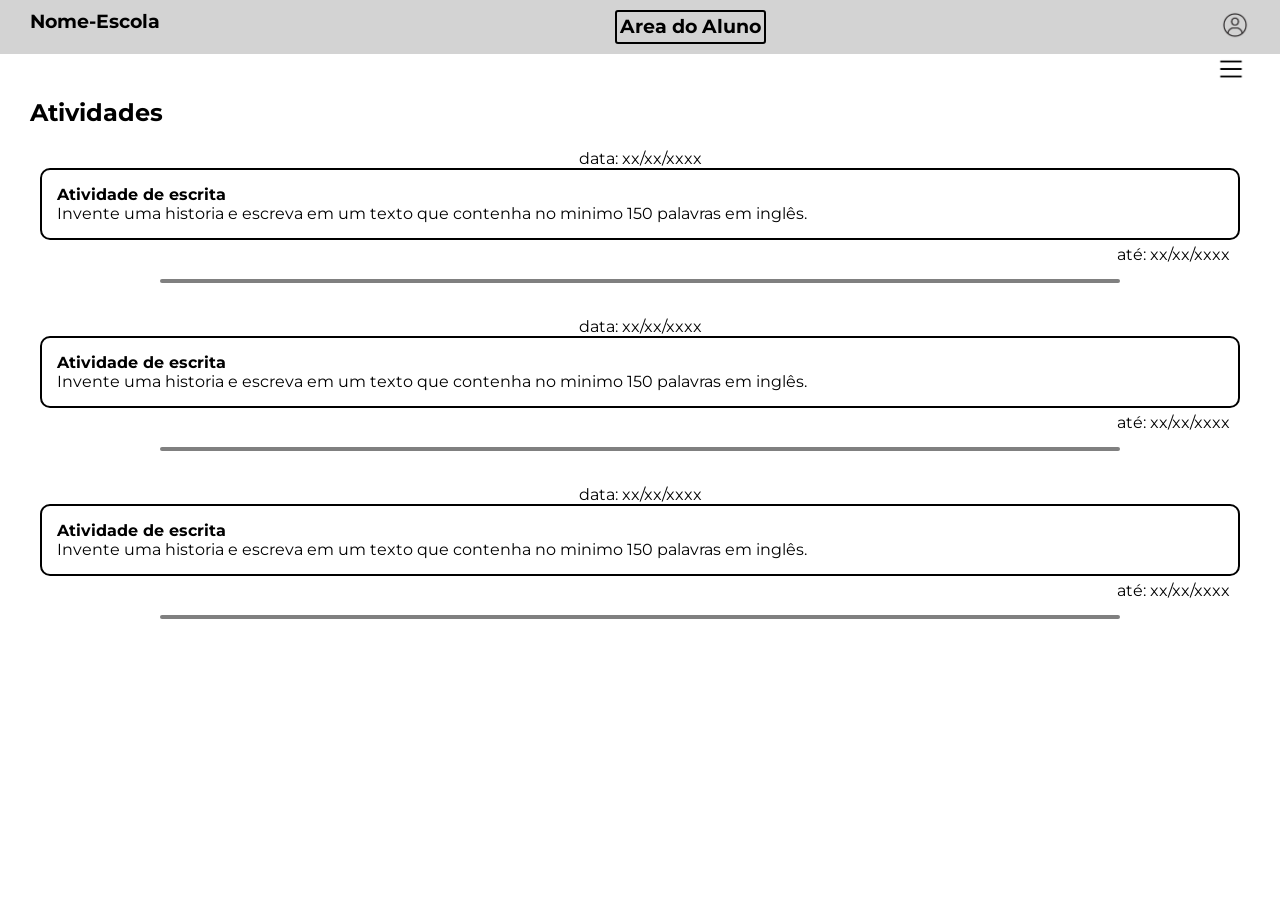
==== Coded_Prototipo/atividades.html @ 05624f1e "criação de paginas login_aluno, atividades, menus hamburguer e login funcional" ====
<!DOCTYPE html>
<html lang="pt-br">
<head>
    <meta charset="UTF-8">
    <meta name="viewport" content="width=device-width, initial-scale=1.0">
    <link rel="stylesheet" href="style.css">
    <title>Home aluno</title>
</head>
<body>
    <header class="header-user">
        <div class="header-item">
            <h3>Nome-Escola</h3>
        </div>
        <div class="header-item area-aluno">
            <h3>Area do Aluno</h3>
        </div>
        <div class="header-item">
            <img src="imgs/profile-icon.webp" alt="" width="30px">
        </div>
    </header>
    <div class="hamburguericon" onclick="hamburguer()">
        <img src="imgs/menu_hamburguer.png" alt="" width="30px" id="hamburguer"> 
    </div>

    <section id="janeladeopcoes">
            <div class="opcao">
                <h3><a href="">Calendario MY</a></h3>
            </div>
            <div class="opcao">
                <h3><a href="">Material</a></h3>
            </div>
            <div class="opcao">
                <h3><a href="login_aluno.html">Home</a></h3>
            </div>
            <div class="opcao">
                <h3><a href="">Provas</a></h3>
            </div>
        </section>

    <section class="field">
        <div class="field-title">
            <h2>Atividades</h2>
        </div>

        <div id="atividades">
            <div class="atividade">
                <div class="data-atividade"><p>data: xx/xx/xxxx</p></div>
                <div class="conteudo-atividade">
                    <h4>Atividade de escrita</h4>
                    <p>Invente uma historia e escreva em um texto que contenha no minimo 150 palavras em inglês.</p>
                </div>
                <div class="prazo-atividade"><p>até: xx/xx/xxxx</p></div>
                <div class="finish-activity"></div>
            </div>
            <div class="atividade">
                <div class="data-atividade"><p>data: xx/xx/xxxx</p></div>
                <div class="conteudo-atividade">
                    <h4>Atividade de escrita</h4>
                    <p>Invente uma historia e escreva em um texto que contenha no minimo 150 palavras em inglês.</p>
                </div>
                <div class="prazo-atividade"><p>até: xx/xx/xxxx</p></div>
                <div class="finish-activity"></div>
            </div>
            <div class="atividade">
                <div class="data-atividade"><p>data: xx/xx/xxxx</p></div>
                <div class="conteudo-atividade">
                    <h4>Atividade de escrita</h4>
                    <p>Invente uma historia e escreva em um texto que contenha no minimo 150 palavras em inglês.</p>
                </div>
                <div class="prazo-atividade"><p>até: xx/xx/xxxx</p></div>
                <div class="finish-activity"></div>
            </div>
            
    </section>


    <script src="script.js"></script>
</body>
</html>
---- Coded_Prototipo/style.css ----
@import url('https://fonts.googleapis.com/css2?family=Montserrat:ital,wght@0,100..900;1,100..900&display=swap');

*{
    padding: 0;
    margin: 0;
    font-family: Montserrat;
}

/* header */

#header-main {
    display: flex;
    justify-content: space-between;
}

#header-options-left {
    display: flex;
    
}

#header-options-left a {
    text-decoration: none;
    color: black;
}

.header-option {
    padding: 5px;
    border-left: 2px solid black;
    width: 150px;
    text-align: center;
    margin-top: 10px;
}

#header-logo-right {
    margin: 0px 30px;
}

#header-logo-right h3 {
    margin-top: 10px;
}

/* area main - home*/

#main-home {
    padding: 20px 50px;
    display: flex;
    justify-content: space-between;
}

#login-section {
    padding: 20px;
    justify-content: center;
}

#presentation-coded {
    padding: 20px;
}


#coded-img-main {
    width: 400px;
    border-radius: 20px;
    margin-bottom: 30px;
}


#presentation-coded p{
    width: 300px;
    margin: 0 auto;
}

#login-area {
    border: 2px black solid;
    border-radius: 10px;
    width: 300px;
}

#inputs {
    padding: 20px;
    justify-content: center;
    text-align: center;
    
}

#inputs button {
    padding: 10px;
}

#inputs input {
    border: 2px black solid;
    border-radius: 4px;
    padding: 2px;
}

#inputs input, button {
    margin: 30px auto;
}

/* login aluno*/

.header-user {
    justify-content: space-between;
    display: flex;
    padding: 10px 30px;
    background-color: lightgray;
}

.area-aluno {
    border: 2px black solid;
    padding: 3px;
    border-radius: 3px;
}

@keyframes teste {
    0%{opacity: 0%;}
    100%{opacity: 100%;}
}

.hamburguericon{
    padding-left: 95%;
}

#hamburguer:hover {
    cursor: pointer;
}

#janeladeopcoes {
    border: 2px black solid;
    border-radius: 10px;
    width: 200px;
    text-align: center;
    background-color: white;
    position: absolute;
    right: 65px;
    top: 60px;
    display: none;
    animation: teste 0.2s linear;
}

.opcao {
    padding: 10px;
    margin: 5px;
    border-top: 1px solid black;
    border-bottom: 1px solid black;
}

#janeladeopcoes a{
    text-decoration: none;
    color: black;
}

.field {
    padding: 10px 30px;
}

.aulas-gravadas {
    margin: 20px 0;
    display: flex;
    flex-wrap: wrap;
    justify-content: space-around;
}

.aula:hover {
    cursor: pointer;
}

.aula {
    border-top: 2px black solid;
    border-bottom: 2px black solid;
    border-radius: 10px;
    width: min-content;
    padding: 10px;
    margin: 20px 0px;
}

.video {
    background-color: black;
    width: 300px;
    text-align: center;
    padding: 20px;
}

.video img {
    width: 80px;
}

.complement {
    margin: 10px 0;
}

.data-video {
    text-align: right;
}


#atividades {
    margin: 20px 0px;
}

.atividade {
    padding: 2px 10px;
    margin-bottom: 20px;
}

.conteudo-atividade:hover {
    cursor: pointer;
}

.conteudo-atividade {
    border: 2px solid black;
    border-radius: 10px;
    padding: 15px;
}

.data-atividade {
    text-align: center;
}

.prazo-atividade {
    padding: 5px 10px;
    text-align: right;
}

.finish-activity {
    margin: 10px auto;
    width: 80%;
    height: 4px;
    background-color: gray;
    border-radius: 10px;
}
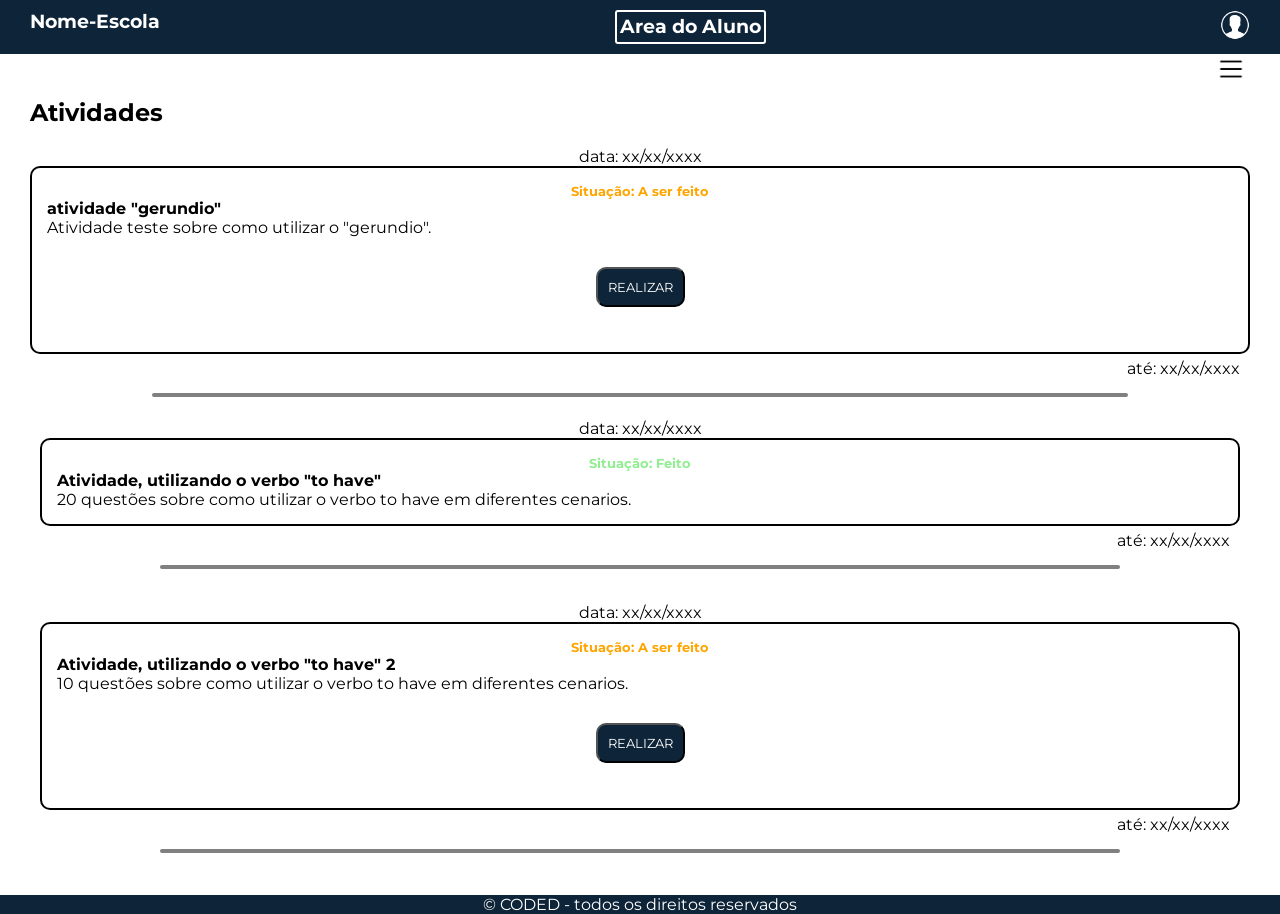
==== commit f86f95b1: "perfil criado" ====
--- a/Coded_Prototipo/atividades.html
+++ b/Coded_Prototipo/atividades.html
@@ -4,6 +4,7 @@
     <meta charset="UTF-8">
     <meta name="viewport" content="width=device-width, initial-scale=1.0">
     <link rel="stylesheet" href="style.css">
+    <link rel="shortcut icon" href="imgs/coded_logo.png" type="image/x-icon">
     <title>Home aluno</title>
 </head>
 <body>
@@ -15,7 +16,7 @@
             <h3>Area do Aluno</h3>
         </div>
         <div class="header-item">
-            <img src="imgs/profile-icon.webp" alt="" width="30px">
+            <img class="profile-button" src="imgs/profile-icon.png" onclick="perfil()" alt="" width="30px">
         </div>
     </header>
     <div class="hamburguericon" onclick="hamburguer()">
@@ -24,16 +25,16 @@
 
     <section id="janeladeopcoes">
             <div class="opcao">
-                <h3><a href="">Calendario MY</a></h3>
+                <h3><a href="calendariomy.html">Calendario MY</a></h3>
             </div>
             <div class="opcao">
-                <h3><a href="">Material</a></h3>
+                <h3><a href="material.html">Material</a></h3>
             </div>
             <div class="opcao">
                 <h3><a href="login_aluno.html">Home</a></h3>
             </div>
             <div class="opcao">
-                <h3><a href="">Provas</a></h3>
+                <h3><a href="provas.html">Provas</a></h3>
             </div>
         </section>
 
@@ -43,36 +44,59 @@
         </div>
 
         <div id="atividades">
-            <div class="atividade">
-                <div class="data-atividade"><p>data: xx/xx/xxxx</p></div>
+            <div class="data-atividade">
+                    <p>data: xx/xx/xxxx</p>
+                </div>
                 <div class="conteudo-atividade">
-                    <h4>Atividade de escrita</h4>
-                    <p>Invente uma historia e escreva em um texto que contenha no minimo 150 palavras em inglês.</p>
+                    <h5 class="situacao afazer">Situação: A ser feito</h5>
+                    <h4>atividade "gerundio"</h4>
+                    <p>Atividade teste sobre como utilizar o "gerundio".</p>
+
+                    <div class="botao">
+                        <button>REALIZAR</button>
+                    </div>
                 </div>
-                <div class="prazo-atividade"><p>até: xx/xx/xxxx</p></div>
+                <div class="prazo-atividade">
+                    <p>até: xx/xx/xxxx</p>
+                </div>
                 <div class="finish-activity"></div>
             </div>
             <div class="atividade">
-                <div class="data-atividade"><p>data: xx/xx/xxxx</p></div>
+                <div class="data-atividade">
+                    <p>data: xx/xx/xxxx</p>
+                </div>
                 <div class="conteudo-atividade">
-                    <h4>Atividade de escrita</h4>
-                    <p>Invente uma historia e escreva em um texto que contenha no minimo 150 palavras em inglês.</p>
+                    <h5 class="situacao feito">Situação: Feito</h5>
+                    <h4>Atividade, utilizando o verbo "to have"</h4>
+                    <p>20 questões sobre como utilizar o verbo to have em diferentes cenarios.</p>
                 </div>
-                <div class="prazo-atividade"><p>até: xx/xx/xxxx</p></div>
+                <div class="prazo-atividade">
+                    <p>até: xx/xx/xxxx</p>
+                </div>
                 <div class="finish-activity"></div>
             </div>
             <div class="atividade">
-                <div class="data-atividade"><p>data: xx/xx/xxxx</p></div>
+                <div class="data-atividade">
+                    <p>data: xx/xx/xxxx</p>
+                </div>
                 <div class="conteudo-atividade">
-                    <h4>Atividade de escrita</h4>
-                    <p>Invente uma historia e escreva em um texto que contenha no minimo 150 palavras em inglês.</p>
+                    <h5 class="situacao afazer">Situação: A ser feito</h5>
+                    <h4>Atividade, utilizando o verbo "to have" 2</h4>
+                    <p>10 questões sobre como utilizar o verbo to have em diferentes cenarios.</p>
+
+                    <div class="botao">
+                        <button>REALIZAR</button>
+                    </div>
                 </div>
-                <div class="prazo-atividade"><p>até: xx/xx/xxxx</p></div>
+                <div class="prazo-atividade">
+                    <p>até: xx/xx/xxxx</p>
+                </div>
                 <div class="finish-activity"></div>
             </div>
             
     </section>
 
+    <footer><p>© CODED - todos os direitos reservados</p></footer>
 
     <script src="script.js"></script>
 </body>
--- a/Coded_Prototipo/style.css
+++ b/Coded_Prototipo/style.css
@@ -41,10 +41,18 @@
 
 /* area main - home*/
 
+.divisao {
+    height: 30%px;
+    width: 3px;
+    background-color: black;
+    display: none;
+}
+
 #main-home {
-    padding: 20px 50px;
+    padding: 20px 100px;
     display: flex;
     justify-content: space-between;
+    background-image: linear-gradient(90deg,#45D49C, #0E2439);
 }
 
 #login-section {
@@ -54,6 +62,7 @@
 
 #presentation-coded {
     padding: 20px;
+    color: white;
 }
 
 
@@ -65,14 +74,17 @@
 
 
 #presentation-coded p{
-    width: 300px;
+    width: 400px;
     margin: 0 auto;
+    text-align: justify;
 }
 
 #login-area {
     border: 2px black solid;
     border-radius: 10px;
     width: 300px;
+    background-color: white;
+    margin-top: 50px;
 }
 
 #inputs {
@@ -96,17 +108,111 @@
     margin: 30px auto;
 }
 
+#logaruser {
+    color: white;
+    background-color: lightgreen;
+    border-radius: 10px;
+}
+
+#logaruser:hover {
+    background-color: green;
+}
+
+#servicos {
+    padding: 30px;
+    display: flex;
+    justify-content: space-evenly;
+}
+
+#servicos-title {
+    text-align: center;
+    margin-top: 30px;
+}
+
+.servico {
+    width: min-content;
+    text-align: justify;
+    border-bottom: 1px solid black;
+    padding-bottom: 30px;
+}
+
+.servico img {
+    margin: 30px 0;
+}
+
+#sobre {
+    text-align: center;
+    margin: 30px 0;
+    color: white;
+    background-image: linear-gradient(90deg,#45D49C, #0E2439);
+    padding: 50px;
+}
+
+#conteudo-sobre {
+    width: 500px;
+    margin: 0 auto;
+    margin-top: 50px;
+    text-align: justify;
+    border-bottom: 2px white solid;
+    border-left: 2px white solid;
+    border-radius: 20px;
+    padding: 30px;
+}
+
+#contato {
+    margin: 30px 0;
+}
+
+#contato h1 {
+    text-align: center;
+}
+
+#contato p {
+    text-align: center;
+}
+
+#contato h3 {
+    margin-top: 80px;
+}
+
+.contents-contato {
+    margin: 50px 0;
+    justify-content: space-evenly;
+    display: flex;
+}
+
+.contato {
+    text-align: center;
+    padding: 0 30px;
+    
+    
+}
+
+.contato img {
+    width: 250px;
+    margin-bottom: 20px;
+}
+
+.contato:hover {
+    cursor: pointer;
+    border-left: 1px black solid;
+    border-right: 1px black solid;
+    border-radius: 30px;
+    transition: 0.2s;
+}
+
 /* login aluno*/
 
 .header-user {
     justify-content: space-between;
     display: flex;
     padding: 10px 30px;
-    background-color: lightgray;
+    color: white;
+    background-color: #0E2439;
 }
 
 .area-aluno {
-    border: 2px black solid;
+    border: 2px white solid;
     padding: 3px;
     border-radius: 3px;
 }
@@ -202,14 +308,21 @@
     margin-bottom: 20px;
 }
 
-.conteudo-atividade:hover {
-    cursor: pointer;
-}
-
 .conteudo-atividade {
     border: 2px solid black;
     border-radius: 10px;
     padding: 15px;
+}
+
+.conteudo-atividade .botao {
+   text-align: center;
+}
+
+.conteudo-atividade button {
+    padding: 10px;
+    background-color: #0E2439;
+    color: white;
+    border-radius: 10px;
 }
 
 .data-atividade {
@@ -227,4 +340,159 @@
     height: 4px;
     background-color: gray;
     border-radius: 10px;
+}
+
+/* footers */
+
+footer {
+    background-color: #0E2439;
+    color: white;
+    text-align: center;
+}
+
+/* provas*/
+
+.situacao {
+    text-align: center;
+}
+
+.afazer {
+    color: orange;
+}
+
+button:hover{
+    cursor: pointer;
+}
+
+.feito {
+    color: lightgreen;
+}
+
+/* material */
+
+.conteudo-material p{
+    margin-bottom: 20px;
+}
+
+.material a {
+    color: black;
+    padding: 5px 10px; 
+    border-radius: 10px;
+}
+
+.material a:hover {
+    box-shadow: #0E2439 0px 0px 5px;
+}
+
+/* calendario my */
+
+#table {
+    border: 2px black solid;
+    padding: 5px;
+}
+
+th {
+    border: 1px black solid;
+}
+
+.column {
+    border: 1px solid black;
+    text-align: center;
+    padding: 20px;
+}
+
+#legenda {
+    margin: 20px 0;
+}
+
+.bolinha {
+    display: flex;
+    margin: 20px 0;
+}
+
+.bola {
+    width: 20px;
+    height: 20px;
+    border-radius: 30px;
+    margin-right: 20px;
+}
+
+.verde {
+    background-color: lightgreen;
+}
+
+.laranja {
+    background-color: orange;
+}
+
+.weekend {
+    background-color: lightgray;
+}
+
+.week {
+    background-color: lightblue;
+}
+
+/* profile button */
+
+.profile-button:hover {
+    cursor: pointer;
+}
+
+/* profile */
+
+.fielduser {
+    padding: 0;
+}
+
+.titleperfil {
+    margin-bottom: 30px;
+    text-align: center;
+}
+
+#perfilbox {
+    background-image: linear-gradient(90deg,#45D49C, #0E2439);
+    display: flex;
+    border: 1px solid black;
+    justify-content: space-between;
+    padding: 20px 50px;
+    color: white;
+    border-radius: 0px;
+}
+
+#perfilbox img {
+    width: 230px;
+    height: 230px;
+    border-radius: 200px;
+    background-color: white;
+}
+
+#perfilbox h4 {
+    margin: 50px 0;
+    text-decoration: underline;
+}
+
+.dados {
+    border-right: 1px white solid;
+    border-left: 1px white solid;
+    padding: 0 50px;
+}
+
+.dados h3 {
+    text-align: center;
+}
+
+#picture-logout {
+    text-align: center;
+}
+
+#picture-logout button {
+    padding: 10px;
+    background-color: darkred;
+    color: white;
+    border-radius: 10px;
+}
+
+#picture-logout button:hover {
+    background-color: rgb(87, 0, 0);
 }
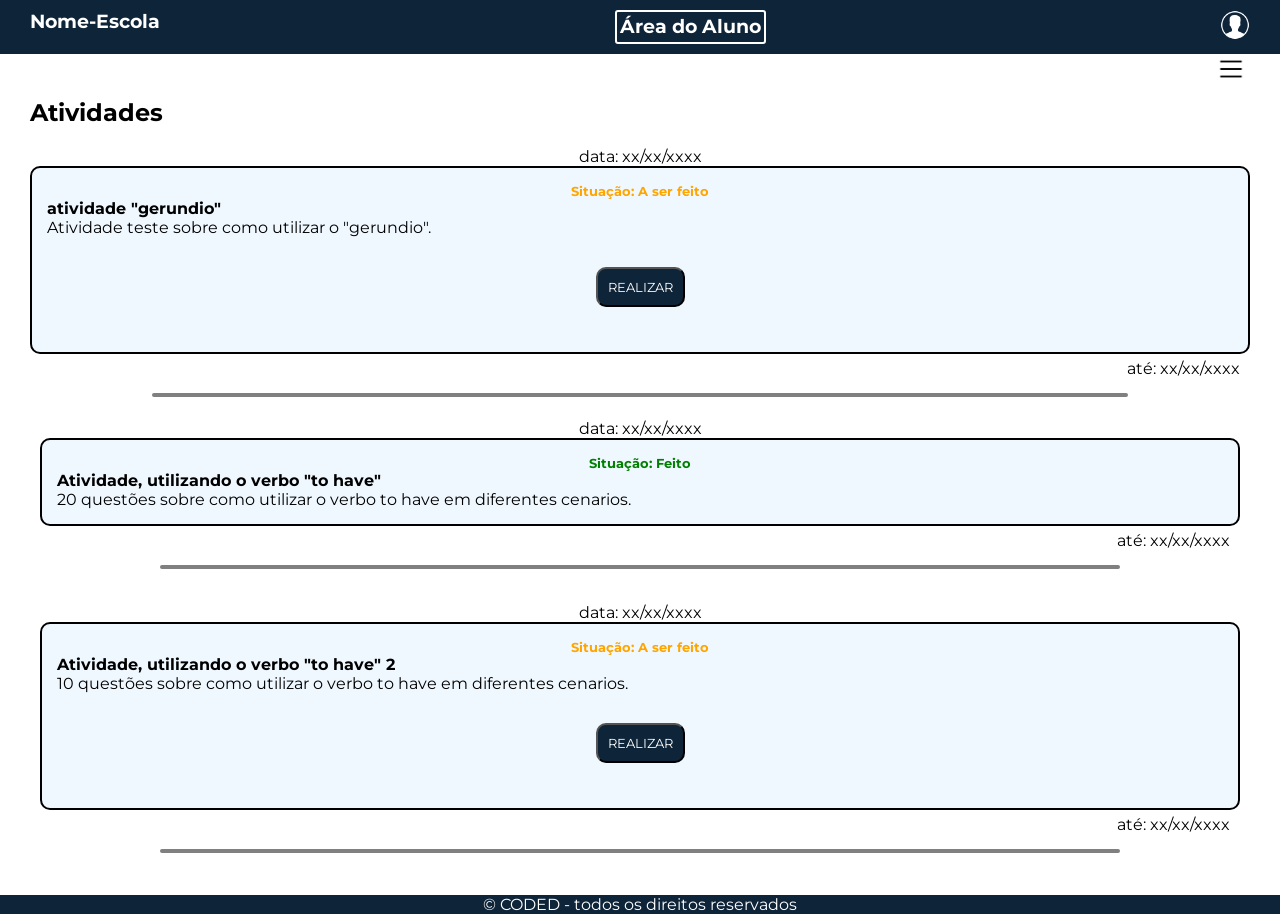
==== commit 584c3c91: "finish" ====
--- a/Coded_Prototipo/atividades.html
+++ b/Coded_Prototipo/atividades.html
@@ -13,7 +13,7 @@
             <h3>Nome-Escola</h3>
         </div>
         <div class="header-item area-aluno">
-            <h3>Area do Aluno</h3>
+            <h3>Área do Aluno</h3>
         </div>
         <div class="header-item">
             <img class="profile-button" src="imgs/profile-icon.png" onclick="perfil()" alt="" width="30px">
--- a/Coded_Prototipo/style.css
+++ b/Coded_Prototipo/style.css
@@ -259,6 +259,20 @@
     padding: 10px 30px;
 }
 
+.aulaaovivo {
+    text-align: center;
+    padding: 0 300px;
+}
+
+.quadroaulaonline {
+    border: 1px solid black;
+    height: 250px;
+    display: flex;
+    justify-content: center;
+    align-items: center;
+}   
+
+
 .aulas-gravadas {
     margin: 20px 0;
     display: flex;
@@ -312,6 +326,7 @@
     border: 2px solid black;
     border-radius: 10px;
     padding: 15px;
+    background-color: aliceblue;
 }
 
 .conteudo-atividade .botao {
@@ -365,7 +380,7 @@
 }
 
 .feito {
-    color: lightgreen;
+    color: green;
 }
 
 /* material */
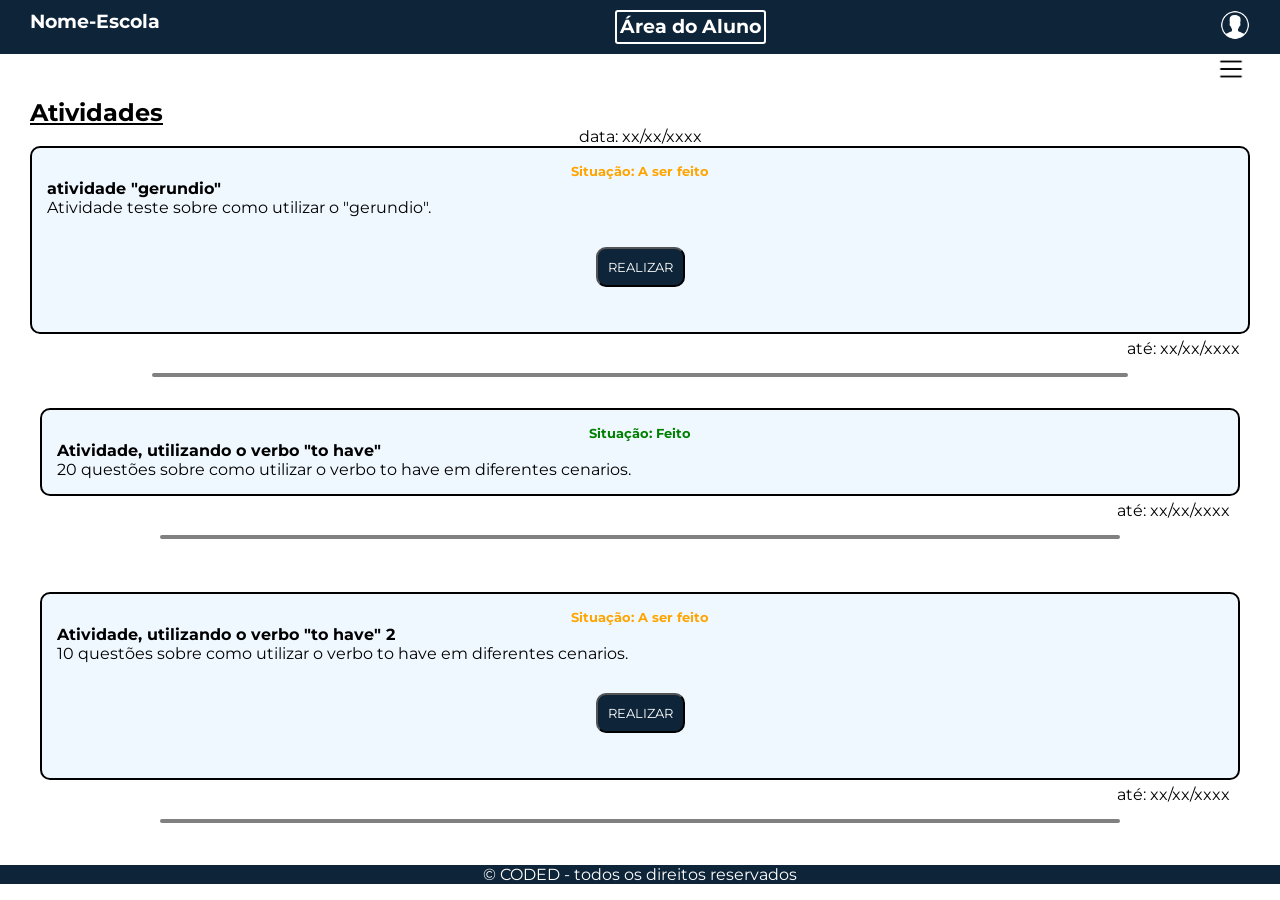
==== commit 3fdb8e05: "mais vivo adição de mais cores" ====
--- a/Coded_Prototipo/atividades.html
+++ b/Coded_Prototipo/atividades.html
@@ -38,13 +38,13 @@
             </div>
         </section>
 
-    <section class="field">
+    <div class="field">
         <div class="field-title">
             <h2>Atividades</h2>
         </div>
 
-        <div id="atividades">
-            <div class="data-atividade">
+        <div id="atividades atv">
+            <div class="data-atividade data-atv">
                     <p>data: xx/xx/xxxx</p>
                 </div>
                 <div class="conteudo-atividade">
@@ -93,6 +93,7 @@
                 </div>
                 <div class="finish-activity"></div>
             </div>
+        </div>
             
     </section>
 
--- a/Coded_Prototipo/style.css
+++ b/Coded_Prototipo/style.css
@@ -259,9 +259,12 @@
     padding: 10px 30px;
 }
 
+.field-title {
+    text-decoration: underline;
+}
+
 .aulaaovivo {
     text-align: center;
-    padding: 0 300px;
 }
 
 .quadroaulaonline {
@@ -270,6 +273,8 @@
     display: flex;
     justify-content: center;
     align-items: center;
+    width: 40vw;
+    margin: 0 auto;
 }   
 
 
@@ -278,6 +283,7 @@
     display: flex;
     flex-wrap: wrap;
     justify-content: space-around;
+    background-color: #0e2439;
 }
 
 .aula:hover {
@@ -285,12 +291,18 @@
 }
 
 .aula {
-    border-top: 2px black solid;
-    border-bottom: 2px black solid;
+    border-top: 2px white solid;
+    border-bottom: 2px white solid;
     border-radius: 10px;
     width: min-content;
     padding: 10px;
     margin: 20px 0px;
+    color: white;
+}
+
+.aula h3 {
+    text-align: center;
+    margin-bottom: 10px;
 }
 
 .video {
@@ -315,6 +327,8 @@
 
 #atividades {
     margin: 20px 0px;
+    background-color: #0E2439;
+    border-radius: 10px;
 }
 
 .atividade {
@@ -342,6 +356,11 @@
 
 .data-atividade {
     text-align: center;
+    color: white;
+}
+
+.data-atv {
+    color: black;
 }
 
 .prazo-atividade {
@@ -404,10 +423,16 @@
 #table {
     border: 2px black solid;
     padding: 5px;
+    background-color: #0E2439;
 }
 
 th {
     border: 1px black solid;
+}
+
+td {
+    background-color: white;
+    border-radius: 5px;
 }
 
 .column {
@@ -466,7 +491,7 @@
 }
 
 #perfilbox {
-    background-image: linear-gradient(90deg,#45D49C, #0E2439);
+    background-image: linear-gradient(90deg,#018552, #0E2439);
     display: flex;
     border: 1px solid black;
     justify-content: space-between;
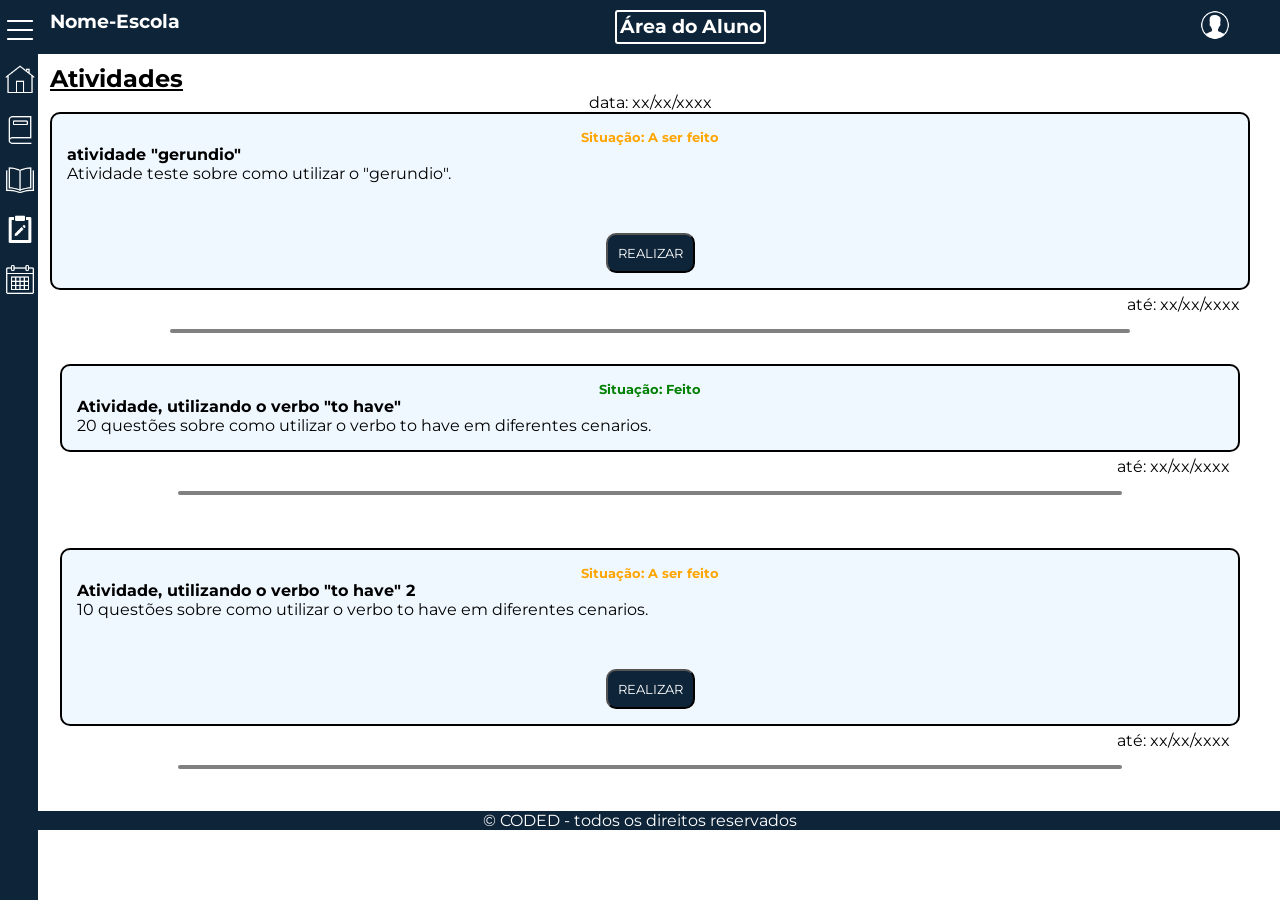
==== commit 0103ccea: "atualização navbar mundaça principal envolve a adição da navbar lateral no site, trocando o meio de " ====
--- a/Coded_Prototipo/atividades.html
+++ b/Coded_Prototipo/atividades.html
@@ -19,24 +19,64 @@
             <img class="profile-button" src="imgs/profile-icon.png" onclick="perfil()" alt="" width="30px">
         </div>
     </header>
-    <div class="hamburguericon" onclick="hamburguer()">
-        <img src="imgs/menu_hamburguer.png" alt="" width="30px" id="hamburguer"> 
+
+    <div id="navbarlateral" class="none">
+
+        <div class="secao-aba">
+            <img src="imgs/menu_hamburguer.png" alt="" id="hamburguer" onclick="hamburguer()">
+        </div>
+
+        <div class="secao-aba">
+
+            <img src="./imgs/home.png" alt="" id="home">
+
+            <a href="./login_aluno.html">
+                <h3>Home</h3>
+            </a>
+
+        </div>
+
+        <div class="secao-aba">
+
+            <img src="./imgs/book.png" alt="" id="atividade">
+
+            <a href="./atividades.html">
+                <h3>Atividades</h3>
+            </a>
+
+        </div>
+
+        <div class="secao-aba">
+
+            <img src="./imgs/openbook.png" alt="" id="material">
+
+            <a href="./material.html">
+                <h3>Material</h3>
+            </a>
+
+        </div>
+
+        <div class="secao-aba">
+
+            <img src="./imgs/task.png" alt="" id="provas">
+
+            <a href="./provas.html">
+                <h3>Provas</h3>
+            </a>
+
+        </div>
+
+        <div class="secao-aba">
+
+            <img src="./imgs/calendar.png" alt="" id="calendario">
+
+            <a href="./calendariomy.html">
+                <h3>CalendarioMy</h3>
+            </a>
+
+        </div>
+
     </div>
-
-    <section id="janeladeopcoes">
-            <div class="opcao">
-                <h3><a href="calendariomy.html">Calendario MY</a></h3>
-            </div>
-            <div class="opcao">
-                <h3><a href="material.html">Material</a></h3>
-            </div>
-            <div class="opcao">
-                <h3><a href="login_aluno.html">Home</a></h3>
-            </div>
-            <div class="opcao">
-                <h3><a href="provas.html">Provas</a></h3>
-            </div>
-        </section>
 
     <div class="field">
         <div class="field-title">
--- a/Coded_Prototipo/style.css
+++ b/Coded_Prototipo/style.css
@@ -105,7 +105,13 @@
 }
 
 #inputs input, button {
-    margin: 30px auto;
+    margin: 0px auto;
+    margin-top: 50px;
+}
+
+#aviso {
+    color: orangered;
+    font-size: 11px;
 }
 
 #logaruser {
@@ -206,7 +212,7 @@
 .header-user {
     justify-content: space-between;
     display: flex;
-    padding: 10px 30px;
+    padding: 10px 50px;
     color: white;
     background-color: #0E2439;
 }
@@ -222,41 +228,54 @@
     100%{opacity: 100%;}
 }
 
-.hamburguericon{
-    padding-left: 95%;
+#navbarlateral{
+    background-color: #0E2439;
+    width: 38px;
+    position: fixed;
+    top: 0px;
+    height: 100%;
+    transition: 0.3s;
+}
+
+#navbarlateral img{
+    width: 30px;
+    margin-right: 10px;
 }
 
 #hamburguer:hover {
     cursor: pointer;
 }
 
-#janeladeopcoes {
-    border: 2px black solid;
-    border-radius: 10px;
-    width: 200px;
-    text-align: center;
-    background-color: white;
-    position: absolute;
-    right: 65px;
-    top: 60px;
+.secao-aba {
+    display: flex;
+    color: white;
+    margin: 10px 0px;
+    padding: 5px;
+}
+
+.secao-aba a {
+    text-decoration: none;
+    color: white;
+}
+
+.secao-aba h3 {
+    display: inherit;
+    position: relative;
+    top: 5px;
+}
+
+.ativado a {
+    transition: 3s;
+    display: inherit;
+}
+
+.none a {
     display: none;
-    animation: teste 0.2s linear;
-}
-
-.opcao {
-    padding: 10px;
-    margin: 5px;
-    border-top: 1px solid black;
-    border-bottom: 1px solid black;
-}
-
-#janeladeopcoes a{
-    text-decoration: none;
-    color: black;
 }
 
 .field {
     padding: 10px 30px;
+    padding-left: 50px;
 }
 
 .field-title {
@@ -307,7 +326,7 @@
 
 .video {
     background-color: black;
-    width: 300px;
+    width: 250px;
     text-align: center;
     padding: 20px;
 }
